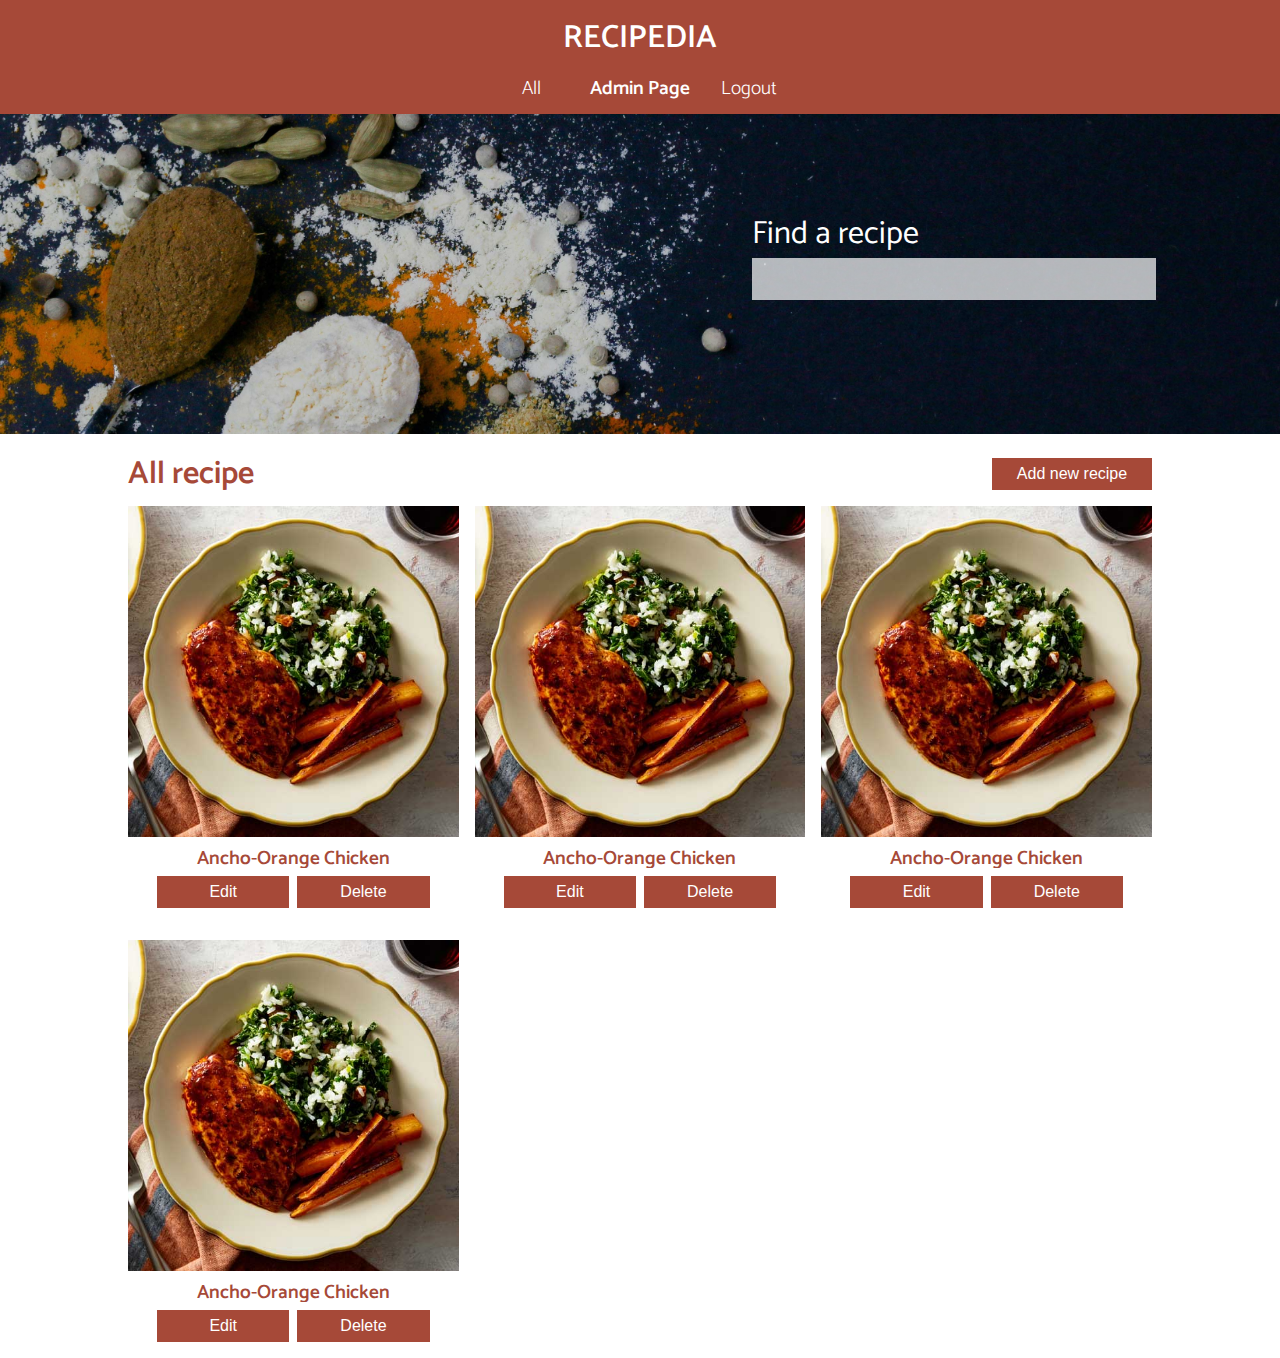
==== admin.html @ 8306a964 "fix nav bar css bug" ====
<!DOCTYPE html>
<html lang="en">
<head>
    <meta charset="UTF-8">
    <meta http-equiv="X-UA-Compatible" content="IE=edge">
    <meta name="viewport" content="width=device-width, initial-scale=1.0">
    <title>Home</title>
    <link rel='stylesheet' href='https://fonts.googleapis.com/css?family=Catamaran:300,400,500,600,700,800,900'>
    <link rel='stylesheet' href='https://fonts.googleapis.com/css?family=Merriweather+Sans:300,400,500,600,700,800,900'>
    <link rel="stylesheet" href="styles/reset.css">
    <link rel="stylesheet" href="styles/global.css">
    <link rel="stylesheet" href="styles/header.css">
    <link rel="stylesheet" href="styles/loginModal.css">
    <link rel="stylesheet" href="styles/search.css">
    <link rel="stylesheet" href="styles/index.css">
    <link rel="stylesheet" href="styles/admin.css">
</head>
<body>
    <div id="header-container">
        <header>
            <h1><a href="index.html">RECIPEDIA</a></h1>
            <img src="images/icons/menu.png" alt="Hamburger Menu Icon" id="hamburger-icon">
            <nav id="navigation">
                <ul>
                    <li><a href="index.html" id="all-nav" class="">All</a></li>
                    <li><a href="admin.html" class="active">Admin Page</a></li>
                    <li><a href="#" id="logout-button">Logout</a></li>
                </ul>
            </nav>
        </header>
    </div>

    <div id="search-container">
        <div>
            <form action="#" id="search">
                <label for="search">Find a recipe</label>
                <input type="text" name="search">
            </form>
        </div>
    </div>

    <main>
        <div id="recipe-header">
            <h2>All recipe</h2>
            <button class="admin-button">Add new recipe</button>
        </div>
        <div id="recipe-listing">
            <div class="recipe-detail">
                <a href="recipe-detail.html">
                    <figure>
                        <div>
                            <img srcset="images/recipe-covers/ancho-orange-chicken-large.jpg 800w,
                                    images/recipe-covers/ancho-orange-chicken-medium.jpg 500w,
                                    images/recipe-covers/ancho-orange-chicken-small.jpg 250w"
                            sizes="(min-width: 900px) 30vw, 80vw"
                            src="images/recipe-covers/ancho-orange-chicken-small.jpg"
                            alt="Ancho-Orange Chicken"/>
                        </div>
                        <figcaption>Ancho-Orange Chicken</figcaption>
                    </figure>
                </a>
                <div class="adminTasks">
                    <button class="admin-button">Edit</button>
                    <button class="admin-button">Delete</button>
                </div>
            </div>
            <div class="recipe-detail">
                <a href="recipe-detail.html">
                    <figure>
                        <div>
                            <img srcset="images/recipe-covers/ancho-orange-chicken-large.jpg 800w,
                                    images/recipe-covers/ancho-orange-chicken-medium.jpg 500w,
                                    images/recipe-covers/ancho-orange-chicken-small.jpg 250w"
                            sizes="(min-width: 900px) 30vw, 80vw"
                            src="images/recipe-covers/ancho-orange-chicken-small.jpg"
                            alt="Ancho-Orange Chicken"/>
                        </div>
                        <figcaption>Ancho-Orange Chicken</figcaption>
                    </figure>
                </a>
                <div class="adminTasks">
                    <button class="admin-button">Edit</button>
                    <button class="admin-button">Delete</button>
                </div>
            </div>
            <div class="recipe-detail">
                <a href="recipe-detail.html">
                    <figure>
                        <div>
                            <img srcset="images/recipe-covers/ancho-orange-chicken-large.jpg 800w,
                                    images/recipe-covers/ancho-orange-chicken-medium.jpg 500w,
                                    images/recipe-covers/ancho-orange-chicken-small.jpg 250w"
                            sizes="(min-width: 900px) 30vw, 80vw"
                            src="images/recipe-covers/ancho-orange-chicken-small.jpg"
                            alt="Ancho-Orange Chicken"/>
                        </div>
                        <figcaption>Ancho-Orange Chicken</figcaption>
                    </figure>
                </a>
                <div class="adminTasks">
                    <button class="admin-button">Edit</button>
                    <button class="admin-button">Delete</button>
                </div>
            </div>
            <div class="recipe-detail">
                <a href="recipe-detail.html">
                    <figure>
                        <div>
                            <img srcset="images/recipe-covers/ancho-orange-chicken-large.jpg 800w,
                                    images/recipe-covers/ancho-orange-chicken-medium.jpg 500w,
                                    images/recipe-covers/ancho-orange-chicken-small.jpg 250w"
                            sizes="(min-width: 900px) 30vw, 80vw"
                            src="images/recipe-covers/ancho-orange-chicken-small.jpg"
                            alt="Ancho-Orange Chicken"/>
                        </div>
                        <figcaption>Ancho-Orange Chicken</figcaption>
                    </figure>
                </a>
                <div class="adminTasks">
                    <button class="admin-button">Edit</button>
                    <button class="admin-button">Delete</button>
                </div>
            </div>
        </div>
    </main>

    <div id="login-modal-container">
        <div id="login-modal">
            <div id="login-header">
                <div>
                    <img src="images/icons/close.png" alt="Close Icon" id="close-icon">
                </div>
            </div>
            <div id="login-content">
                <div>
                    <h2>Login</h2>
                    <p>Please sign in to continue</p>
                    <form>
                        <label for="email">Email:</label>
                        <input type="email" name="email">
                        <label for="password">Password:</label>
                        <input type="password" name="password">
                        <input type="submit" value="Login" class="button">
                    </form>
                </div>
            </div>
        </div>
    </div>

    <script src="scripts/toggleMenu.js"></script>
    <script src="scripts/toggleLoginModal.js"></script>
</body>
</html>
---- styles/global.css ----
html{
    font-family: Catamaran;
}

.button{
    background-color: #A64938 !important;
    color: #FFFFFF;
    display: block;
    font-size: 1.5rem;
    height: 2.5rem !important;
    margin: 0.5rem auto 0 !important;
    width: 40% !important;
}

.button:hover{
    background-color: #cf5a46 !important;
    cursor: pointer;
}
---- styles/header.css ----
header{
    color: #FFFFFF;
    display: grid;
    font-size: 1.2rem;
    grid-template-areas: 
        "icon logo ."
        "menu menu menu";
    grid-template-columns: 25% 50% 25%;
    grid-row: auto auto;
    margin: 0 auto;
    padding: 0 2rem;
    width: 80%;
}

header a{
    color: #FFFFFF;
    text-decoration: none;
}

header h1{
    align-self: center;
    font-size: 2rem;
    font-weight: 600;
    grid-area: logo;
    justify-self: center;
    padding: 1rem 0;
}

header img{
    align-self: center;
    grid-area: icon;
    padding: 1rem 0;
    width: 2rem;
}

header img:hover{
    cursor: pointer;
}

nav{
    display: none;
    font-weight: 300;
    grid-area: menu;
    overflow: hidden;
    text-align: center;
}

nav a{
    display: block;
    padding-bottom: 1rem;
    padding-top: 1rem;
    width: 100%;
}

nav li:hover{
    background-color: #FFFFFF;
}

nav li:hover a{
    color: #A64938;
}

#header-container{
    background-color: #A64938;
}

.active{
    font-weight: 600;
}

@media(min-width: 1000px){
    header{
        grid-template-areas: 
            ". logo ."
            "menu menu menu";
        grid-template-rows: 1fr 1fr;
        padding: 0.75rem 5rem 0;
    }

    header h1{
        padding: 0;
    }

    header img{
        display: none;
        padding: 0;
    }

    nav{
        display: block !important;
        grid-area: menu;
        height: 100% !important; 
        margin: 0 auto;
    }

    nav ul li{
        display: inline-block;
        text-align: center;
        width: 6.5rem;
    }
}
---- styles/loginModal.css ----
#close-icon:hover{
    cursor: pointer;
}

#login-content{
    background-color: #FFFFFF;
    padding-bottom: 1rem;
}

#login-content div{
    margin: 0 auto;
    padding-bottom: 1rem;
    padding-top: 1rem;
    width: 80%;
}

#login-header{
    background-color: #A64938;
    align-items: center;
    display: flex;
    height: 3rem;
}

#login-header div{
    align-items: center;
    display: flex;
    justify-content: flex-end;
    margin: 0 auto;
    padding-bottom: 1rem;
    padding-top: 1rem;
    width: 80%;
}

#login-header img{
    width: 2rem;
    margin-bottom: 0;
}

#login-modal{
    color: #A64938;
    margin: 2rem auto;
    width: 100%;
}

#login-modal h2{
    font-size: 2rem;
    font-weight: 600;
    text-align: center;
    margin-bottom: 0.5rem;
    margin-top: 0;
    padding-top: 1rem;
}

#login-modal p{
    font-size: 1.2rem;
    text-align: center;
}

#login-modal form{
    margin: 1rem 0;
}

#login-modal input{
    background-color: #d6d6d6;
    border: none;
    height: 2rem;
    margin: 0.25rem 0 1rem;
    width: 100%;
}

#login-modal label{
    color: #A64938;
    font-size: 1.2rem;
    padding: 0;
    text-align: left;
}

#login-modal-container{
    display: none;
    position: fixed;
    z-index: 1;
    padding-top: 100px;
    left: 0;
    top: 0;
    width: 100%;
    height: 100%;
    overflow: auto;
    background-color: rgba(0,0,0,0.4);
}

@media(min-width: 600px){
    #login-modal{
        width: 80%;
    }
}

@media(min-width: 800px){
    #login-modal{
        width: 60%;
    }
}

@media(min-width: 1000px){
    #login-content div{
        width: 70%;
    }

    #login-modal{
        width: 40%;
    }
}
---- styles/search.css ----
#search{
    margin: 0 auto;
    width: 80%;
}

#search label{
    color: #FFFFFF;
    display: block;
    font-size: 2rem;
    padding-top: 6.5rem;
    text-align: center;
}

#search input{
    background: linear-gradient(rgba(255, 255, 255, 0.7), rgba(255, 255, 255, 0.7));
    border: none;
    display: block;
    height: 2.5rem;
    margin: 0.5rem auto 0;
    width: 100%;
}

#search-container{
    background: linear-gradient(rgba(0, 0, 0, 0.2), rgba(0, 0, 0, 0.2)), url(../images/search.jpg);
    background-size: cover;
    height: 20rem;
}

@media(min-width: 764px){
    #search input{
        width: 70%;
    }
}

@media(min-width: 1024px){
    #search{
        grid-area: search;
        width: 100%;
    }

    #search form{
        width: 100%;
    }

    #search label{
        text-align: left;
    }

    #search input{
        margin: 0.5rem 0 0;
        width: 100%;
    }

    #search-container div{
        display: grid;
        grid-template-areas: ". . . search search";
        grid-template-columns: 1fr 1fr 1fr 1fr 1fr;
        gap: 1rem;
        justify-items: center;
        margin: 0 auto;
        width: 80%;
    }
}
---- styles/index.css ----
a{
    text-decoration: none;
}

figure{
    height: 100%;
    overflow: hidden;
    width: 100%;
}

figure div{
    overflow: hidden;
    width: 100%;
}

figure img{
    transform: scale(1);
	transition: .3s ease-in-out;
}

figure:hover img{
    transform: scale(1.2);
}

figcaption{
    color: #A64938;
    font-size: 1.2rem;
    margin-top: 0.5rem;
    text-align: center;
}

h2{
    font-size: 2rem;
    margin-top: 1.5rem;
}

img{
    max-width: 100%;
}

main{
    color: #A64938;
    font-weight: 600;
    margin: 0 auto 1rem;
    width: 80%;
}

#recipe-listing a{
    display: block;
    margin: 1rem 0 0.5rem;
}

@media(min-width: 600px){
    #recipe-listing{
        display: grid;
        grid-template-columns: 1fr 1fr;
        gap: 1rem;
        justify-items: center;
    }
}

@media(min-width: 900px){
    #recipe-listing{
        grid-template-columns: 1fr 1fr 1fr;
    }
}
---- styles/admin.css ----
.adminTasks{
    display: flex;
    justify-content: center;
    gap: 0.5rem;
}

.admin-button{
    background-color: #A64938;
    border: none;
    color: #FFFFFF;
    font-size: 1rem;
    height: 2rem;
    width: 40%;
}

.admin-button:hover{
    background-color: #cf5a46 !important;
    cursor: pointer;
}

#recipe-header{
    display: grid;
    grid-template-columns: 1fr 1fr;
}

#recipe-header button{
    align-self: end;
    height: 2rem;
    justify-self: end;
    margin-top: 0.5rem;
    width: 10rem !important;
}
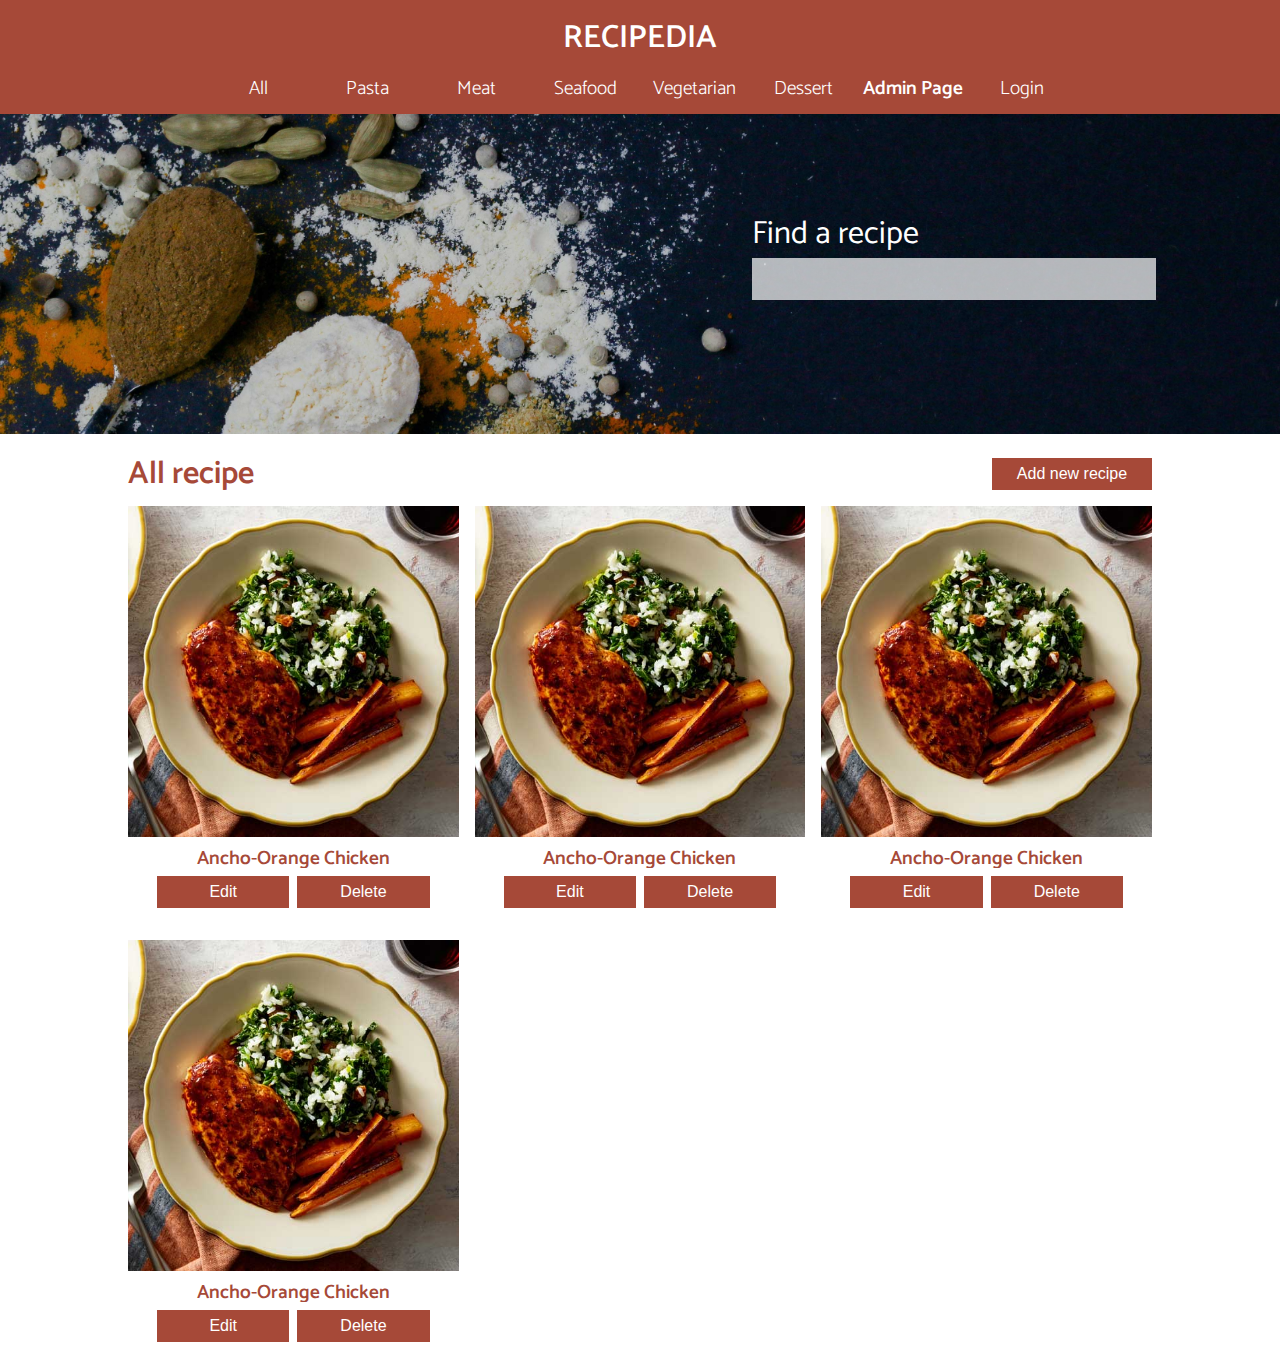
==== commit 03e67439: "update nav bar" ====
--- a/admin.html
+++ b/admin.html
@@ -23,8 +23,13 @@
             <nav id="navigation">
                 <ul>
                     <li><a href="index.html" id="all-nav" class="">All</a></li>
+                    <li><a href="#" class="">Pasta</a></li>
+                    <li><a href="#" class="">Meat</a></li>
+                    <li><a href="#" class="">Seafood</a></li>
+                    <li><a href="#" class="">Vegetarian</a></li>
+                    <li><a href="#" class="">Dessert</a></li>
                     <li><a href="admin.html" class="active">Admin Page</a></li>
-                    <li><a href="#" id="logout-button">Logout</a></li>
+                    <li><a href="#" id="login-button">Login</a></li>
                 </ul>
             </nav>
         </header>
